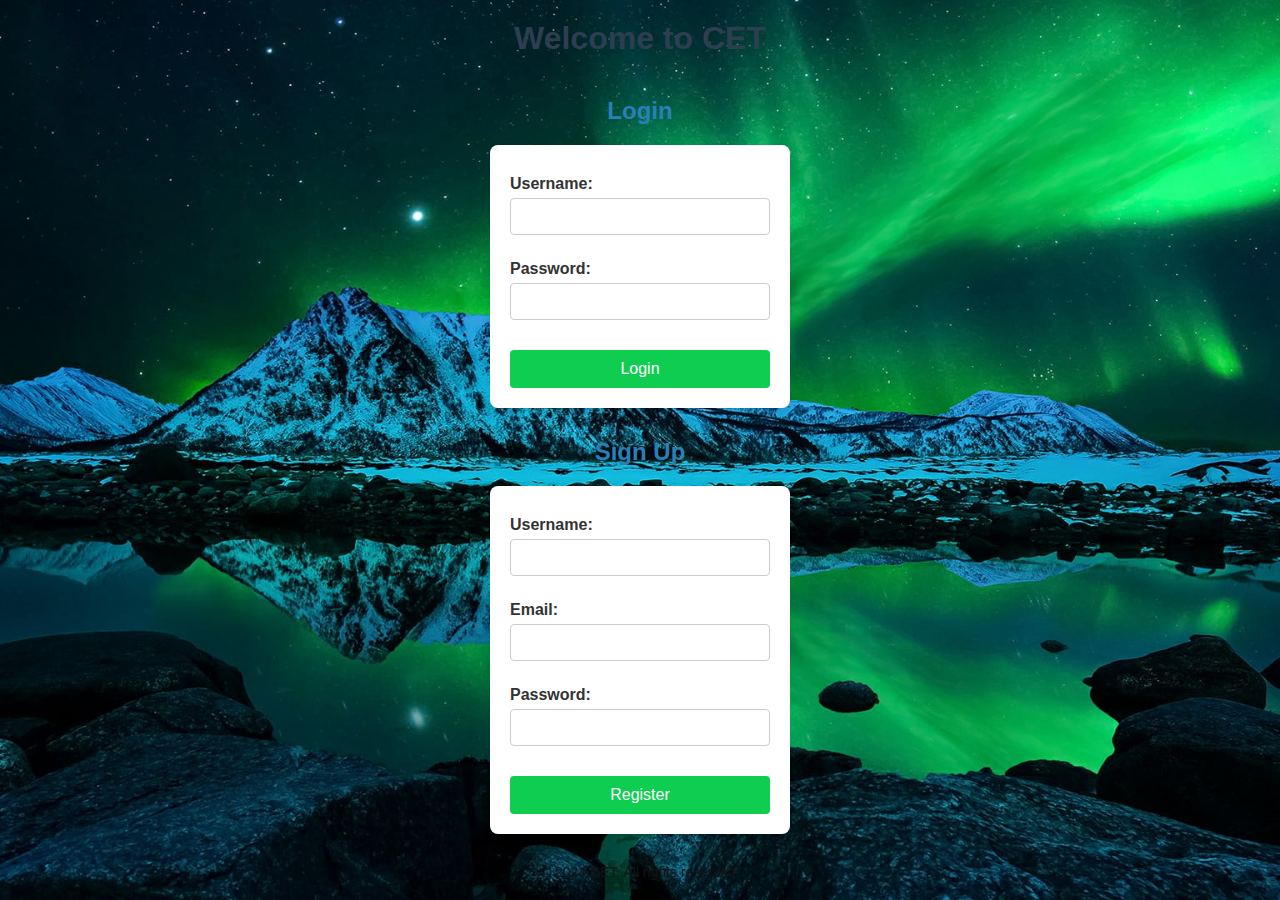
==== login.html @ 136484b3 "Initial commit" ====
<!DOCTYPE html>
<html lang="en">
<head>
    <meta charset="UTF-8">
    <meta name="viewport" content="width=device-width, initial-scale=1.0">
    <title>Login / Sign Up</title>
    <link rel="stylesheet" href="styles.css"/>
    <style>
        body {
            font-family: 'Kumbh Sans', sans-serif;
            background-color: #f4f4f4;
            color: #333;
            margin: 0;
            padding: 0;
            display: flex;
            flex-direction: column;
            align-items: center;
            justify-content: center;
            height: 100vh;
        }

        h1 {
            margin-bottom: 20px;
            color: #2c3e50;
        }

        h2 {
            margin: 20px 0 10px;
            color: #2980b9;
        }

        form {
            background: white;
            padding: 20px;
            border-radius: 8px;
            box-shadow: 0 2px 10px rgba(0, 0, 0, 0.1);
            width: 300px;
            margin: 10px 0;
        }

        label {
            display: block;
            margin-bottom: 5px;
            font-weight: bold;
        }

        input[type="text"],
        input[type="email"],
        input[type="password"] {
            width: 100%;
            padding: 10px;
            margin-bottom: 15px;
            border: 1px solid #ccc;
            border-radius: 4px;
        }

        button {
            background-color: #0fcd51;
            color: white;
            border: none;
            padding: 10px;
            border-radius: 4px;
            cursor: pointer;
            width: 100%;
            font-size: 16px;
        }

        button:hover {
            background-color: #ca0e92;
        }

        .footer {
            margin-top: 20px;
            font-size: 14px;
            color: #141414;
        }
    </style>
</head>
<body>
    <h1>Welcome to CET</h1>
    
    <h2>Login</h2>
    <form action="login.php" method="POST">
        <label for="username">Username:</label>
        <input type="text" id="username" name="username" required>
        
        <label for="password">Password:</label>
        <input type="password" id="password" name="password" required>
        
        <button type="submit">Login</button>
    </form>

    <h2>Sign Up</h2>
    <form action="signup.php" method="POST">
        <label for="signup-username">Username:</label>
        <input type="text" id="signup-username" name="username" required>
        
        <label for="signup-email">Email:</label>
        <input type="email" id="signup-email" name="email" required>
        
        <label for="signup-password">Password:</label>
        <input type="password" id="signup-password" name="password" required>
        
        <button type="submit">Register</button>
    </form>

    <div class="footer">
        <p>&copy; 2024 CET. All rights reserved.</p>
    </div>
</body>
</html>
---- styles.css ----
* {
    box-sizing: border-box;
    margin: 0;
    padding: 0;
    font-family:'Kumbh Sans',sans-serif;
}
.navbar{
    background: rgb(0, 0, 0);
    height: 80px;
    justify-content: center;
    align-items: center;
    font-size: 1.2rem;
    position: sticky;
    top: 0;
    z-index: 999;
}

.navbar__container{
    display: flex;
    justify-content: space-between;
    height: 80px;
    z-index: 1;
    width: 100%;
    max-width: 1300px;
    margin: 0 auto;
    padding: 0 50px;
}
#navbar__logo{
    background-color: rgb(0, 0, 0);
    background-image: images/CET 2.svg;
    background-size: 100%;
    -webkit-background-clip: text;
    -moz-background-clip: text;
    -webkit-text-fill-color: transparent;
    -moz-text-fill-color: transparent;
    display: flex;
    align-items: center;
    cursor: pointer;
    text-decoration: none;
    font-size: 2rem;
}
.fa-gem{
    margin-right: 0.5rem;
}
.navbar__menu{
    display: flex;
    align-items: center;
    list-style: none;
    text-align: center;    
}
.navbar__item{
    height: 80px;   
}
.navbar__links {
    color: rgb(255, 255, 255);
    display: flex;
    align-items: center;
    justify-content: center;
    text-decoration: none;
    padding: 0 1rem;
    height: 100%;
}
.navbar__btn {
    display: flex;
    justify-content: center;
    align-items: center;
    padding:0 1rem;
    width: 100%;
}
.button {
    display: flex;
    justify-content: center;
    align-items: center;
    text-decoration: none;
    padding: 10px 20px;
    height: 100%;
    border: none;
    outline: none;
    border-radius: 4px;
    background: #128905;
    color: #fff;
}
.button:hover{
    background:#083403;
    transition: all 0.3s ease;
}
.navbar__links:hover{
    color:rgb(16, 117, 117);
    transition: all 0.3s ease;
}
@media screen and (max-width: 960px){
    .navbar__container{
        display: flex;
        justify-content: space-between;
        height: 80px;
        z-index: 1;
        width: 100%;
        max-width: 1300px;
        padding: 0;
    }
    .navbar__menu{
        display: grid;
        grid-template-columns: auto;
        margin: 0;
        width: 100%;
        position: absolute;
        top: -1000px;
        opacity: 0;
        transition: all 0.5s ease;
        height: 50vh;
        z-index: -1;
        background: #131313;
    }

    .navbar__menu.active{
        background: #131313;
        top: 100%;
        opacity: 1;
        transition: all 0.5s ease;
        z-index: 99;
        height: 50vh;
        font-size: 1.6rem;
    }

    #navbar__logo{
        padding-left: 25px;      
    }
    .navbar__toggle .bar{
        width: 25px;
        height: 3px;
        margin: 5px auto;
        transition: all 0.3s ease-in-out;
        background: #fff;
    }

    .navbar__item{
        width:100%;
    }

    .navbar__links{
        text-align: center;
        padding: 2rem;
        width: 100%;
        display:table;
    }

    #mobile-menu{
        position: absolute;
        top: 20%;
        right: 5%;
        transform: translate(5%, 20%);
    }

    .navbar___btn{
        padding-bottom: 2 rem;
    }

    .button{
        display: flex;
        justify-content: center;
        align-items: center;
        width: 80%;
        height: 80px;
        margin: 0;
    }

    .navbar__toggle .bar{
        display: block;
        cursor: pointer;
    }
     
    #mobile-menu.is-active .bar:nth-child(2) {
        opacity: 0;
    }

    #mobile-menu.is-active .bar:nth-child(1){
        transform: translateY(8px) rotate(45deg);       
    }

    #mobile-menu.is-active .bar:nth-child(3){
        transform: translateY(-8px) rotate(-45deg);       
    }
}
/* ABOUT US */
.main{
    background-color: #141414;    
}

.main__container {
display: grid;
grid-template-columns: 1fr 1fr;
align-items: center;
justify-self: center;
margin: 0 auto;
height: 110vh;
background-color: #141414;
z-index: 1;
width: 100%;
max-width: 1300px;
padding: 0 50px;
}
.main__content h1{
    font-size:4rem;
    background-color: #044b0c;
    background-image: linear-gradient(to top, rgb(6, 87, 5) 0% , rgb(34, 236, 12) 100%);
    background-size: 100%;
    -webkit-background-clip: text;
    -moz-background-clip: text;
    -webkit-text-fill-color: transparent;
    -moz-text-fill-color:transparent;
}
.main__content h2{
    font-size:4rem;
    background-color: #044b0c;
    background-image: linear-gradient(to top, rgb(88, 88, 88) 0% , rgb(255, 255, 255) 100%);
    background-size: 100%;
    -webkit-background-clip: text;
    -moz-background-clip: text;
    -webkit-text-fill-color: transparent;
    -moz-text-fill-color:transparent;
}

.main__content p{
    margin-top:1rem;
    font-size: 2rem;
    font-weight:700;
    color: white;
}

.main__btn{
    font-size: 1rem;
    background-image: linear-gradient(to top, #ff0000 0%, #7a0a7a 100%);
    padding: 14px 32px;
    border: none;
    border-radius: 4px;
    color:white;
    margin-top: 2rem;
    cursor: pointer;
    position: relative;
    transition: all 0.35s;
    outline: none;
}
.main__btn a {
    position: relative;
    z-index: 2;
    color: white;
    text-decoration: none;
}

.main__btn:after{
    position: absolute;
    content: '';
    top: 0;
    left:0;
    width:0;
    height: 100%;
    background: #4837ff;
    transition: all 0.35s;
    border-radius: 4px;        
}

.main__btn:hover{
    color: #fff;
}

.main__btn:hover:after{
    width: 100%;
}

.main__img--container{
    text-align: center;
}

#main__img{
    height: 80%;
    width: 80%;
}

/*Mobile resposive*/
@media screen and (max-width: 768px){
    .main_container{
        display: grid;
        grid-template-columns: auto;
        align-items: center;
        justify-self: center;
        width: 100%;
        margin: 0 auto;
        height: 90vh;
    }

    .main__content{
        text-align:center;
        margin-bottom: 4rem;
    }

    .main__content h1{
        font-size: 2.5rem;
        margin-top: 2rem;
    }
    .main__content h2{
        font-size: 3rem;
    }
    
    .main__content p{
        margin-top: 1rem;
        font-size: 1.5rem;
        }
}

@media screen and (max-width: 480px)
 {
    
    .main__content h1{
        font-size: 2rem;
        margin-top: 3rem;
    }
    .main__content h2{
        font-size: 2rem;
    }
    
    .main__content p{
        margin-top: 2rem;
        font-size: 1.5rem;
        }
        .main__btn {
            padding: 12px 36px;
            margin: 2.5rem 0;
        }
}

/*our services css*/

.services{
    background: #141414;
    display: flex;
    flex-direction: column;
    align-items: center;
    height: 128vh;
}

.services h1 {
    background-color: #128905;
    background-image: linear-gradient(to right,
    #015701 0%,#02720a 0%,#026d12 21%, #02cc20 52%,#00ee00 78%
    #00ed1c 100%);
    background-size: 100%;
    margin-bottom: 5rem;
    font-size: 2.5rem;
    -webkit-background-clip: text;
    -moz-background-clip: text;
    -webkit-text-fill-color: transparent;
    -moz-text-fill-color:transparent;
}

.services__container{
    display: flex;
    justify-content: center;
    flex-wrap: wrap;
}

.services__card{
    margin: 1rem;
    height: 525px;
    width: 400px;
    border-radius: 4px;
    background-image: linear-gradient(to bottom,
    rgba(0,0,0,0)0%,rgba(17,17,17,0.6)100%),
    url('/images/Calc.jpg');
    background-size: cover;
    position: relative;
    color: #fff;
}

.services__card:nth-child(2){
    background-image: linear-gradient(to bottom,
    rgba(0,0,0,0)0%,rgba(17,17,17,0.6)100%),
    url('/images/Car.jpg');
}

.services h2{
    position: absolute;
    top: 350px;
    left:30px;
}

.services__card p {
    position: absolute;
    top: 400px;
    left:30px;
}

.services__card button{
    color: #fff;
    padding: 10px 20px;
    border: none;
    outline:none;
    border-radius: 4px;
    background: #00ee00;
    position: absolute;
    top: 440px;
    left: 30px;
    font-size: 1rem;
    cursor: pointer;
}

.services__card:hover{
    transform: scale(1.075);
    transition:0.2s ease-in;
    cursor: pointer;
}

@media screen and (max-width: 960px){
    .services{
        height: 1600px;
    }
    .services h1{
        font-size: 2rem;
        margin-top: 12rem;
    }
}

@media screen and (max-width: 480px){
    .services {
        height: 1400px;
    }
    .services h1{
        font-size: 1.2rem;
    }
    
    .services__card{
        width: 300px;
    }
}

/* Footer CSS*/
.footer__container{
    background-color: #141414;
    padding: 5rem 0;
    display: flex;
    flex-direction: column;
    justify-content: center;
    align-items: center;
}

#footer__logo{
    color:#00ed1c;
    display: flex;
    align-items: center;
    cursor: pointer;
    text-decoration: none;
    font-size: 2rem;
}

.footer__links{
    width: 100%;
    max-width: 1000px;
    display: flex;
    justify-content: center;  
}

.footer__link--wrapper{
    display: flex;
}

.footer__link--items{
    display: flex;
    flex-direction: column;
    align-items: flex-start;
    margin: 16px;
    text-align: left;
    width: 160px;
    box-sizing: border-box;
}

.footer__link--items h2{
    margin-bottom: 16px;
}

.footer__link--items >h2{
    color:#00ee00;
}

.footer__link--items a{
    color:#fff;
    text-decoration: none;
    margin-bottom: 0.5rem;
}

.footer__link--items a:hover{
    color:#e9e9e9;
    transition: 0.3s ease-out;
}

/* SOCIAL ICONS*/
.website__right {
    color: #fff;
}
@media screen and (max-width: 820px){
    .footer__links{
        padding-top: 2rem;
    }
    #footer__logo{
        margin-bottom:2rem;
    }
    .website__right{
        margin-bottom: 2rem;
    }

    .footer__link--wrapper{
        flex-direction: column;
    }
}

@media screen and (max-width: 480px){
    .footer__link--items{
        margin: 0;
        padding: 10px;
        width:100%;
    }
}



/* Calculator Container */
body {
    background-image: url('/images/SIGNUP.jpg'); /* Replace with your image path */
    background-size: cover; /* Cover the entire viewport */
    background-position: center; /* Center the image */
    background-repeat: no-repeat; /* Prevent the image from repeating */
    color: #141414; /* Default text color */
}

.calculator__container {
    max-width: 600px;
    margin: 20px auto;
    padding: 20px;
    background-color: rgba(255, 255, 255, 0.9); /* White background with slight transparency */
    border-radius: 8px;
    box-shadow: 0 2px 10px rgba(0, 0, 0, 0.1);
}

.calculator__container h1 {
    text-align: center;
    color: #4CAF50; /* Green color for the title */
}

form {
    display: flex;
    flex-direction: column;
}

label {
    margin: 10px 0 5px;
    font-weight: bold;
}

input[type="number"],
input[type="text"] {
    padding: 10px;
    border: 1px solid #ccc;
    border-radius: 5px;
}

button {
    margin-top: 15px;
    padding: 10px;
    background-color: #029e07; /* Green button */
    color: white;
    border: none;
    border-radius: 5px;
    cursor: pointer;
}

button:hover {
    background-color: #048f0b; /* Darker green on hover */
}

/* Result Section */
#result {
    margin-top: 20px;
    padding: 10px;
    background-color: #e7f3fe; /* Light blue background for results */
    border: 1px solid #b3d4fc; /* Blue border */
    border-radius: 5px;
}

/* Footer Styles */
.footer__container {
    background-color: #141414; /* Dark background for footer */
    color: #fff; /* White text for footer */
    padding: 20px;
    text-align: center;
}

.footer__links {
    display: flex;
    justify-content: space-around;
    flex-wrap: wrap;
}

.footer__link--items {
    margin: 10px;
}

.footer__link--items a {
    color: #fff; /* White text for footer links */
    text-decoration: none;
}

.footer__link--items a:hover {
    text-decoration: underline; /* Underline on hover */
}

.social__media {
    margin-top: 20px;
}

.website__right {
    margin-top: 10px;
}



h1 {
    margin-bottom: 20px;
    color: #0cb000;
}

.CAR_DATA_INPUT {
    display: flex;
    flex-direction: column;
    align-items: center; /* Center the form horizontally */
}

form {
    background: white;
    padding: 20px;
    border-radius: 8px;
    box-shadow: 0 2px 10px rgba(0, 0, 0, 0.1);
    width: 300px; /* Set a fixed width for the form */
    margin: 10px auto; /* Center the form horizontally */
}

label {
    display: block;
    margin-bottom: 5px;
    font-weight: bold;
}

input[type="text"],
input[type="number"],
input[type="color"] {
    width: 100%;
    padding: 10px;
    margin-bottom: 15px;
    border: 1px solid #ccc;
    border-radius: 4px;
}

.button {
    background-color: #00a83b;
    color: white;
    border: none;
    padding: 10px;
    border-radius: 4px;
    cursor: pointer;
    width: 100%;
    font-size: 16px;
}

.button:hover {
    background-color: #ca0e92;
}
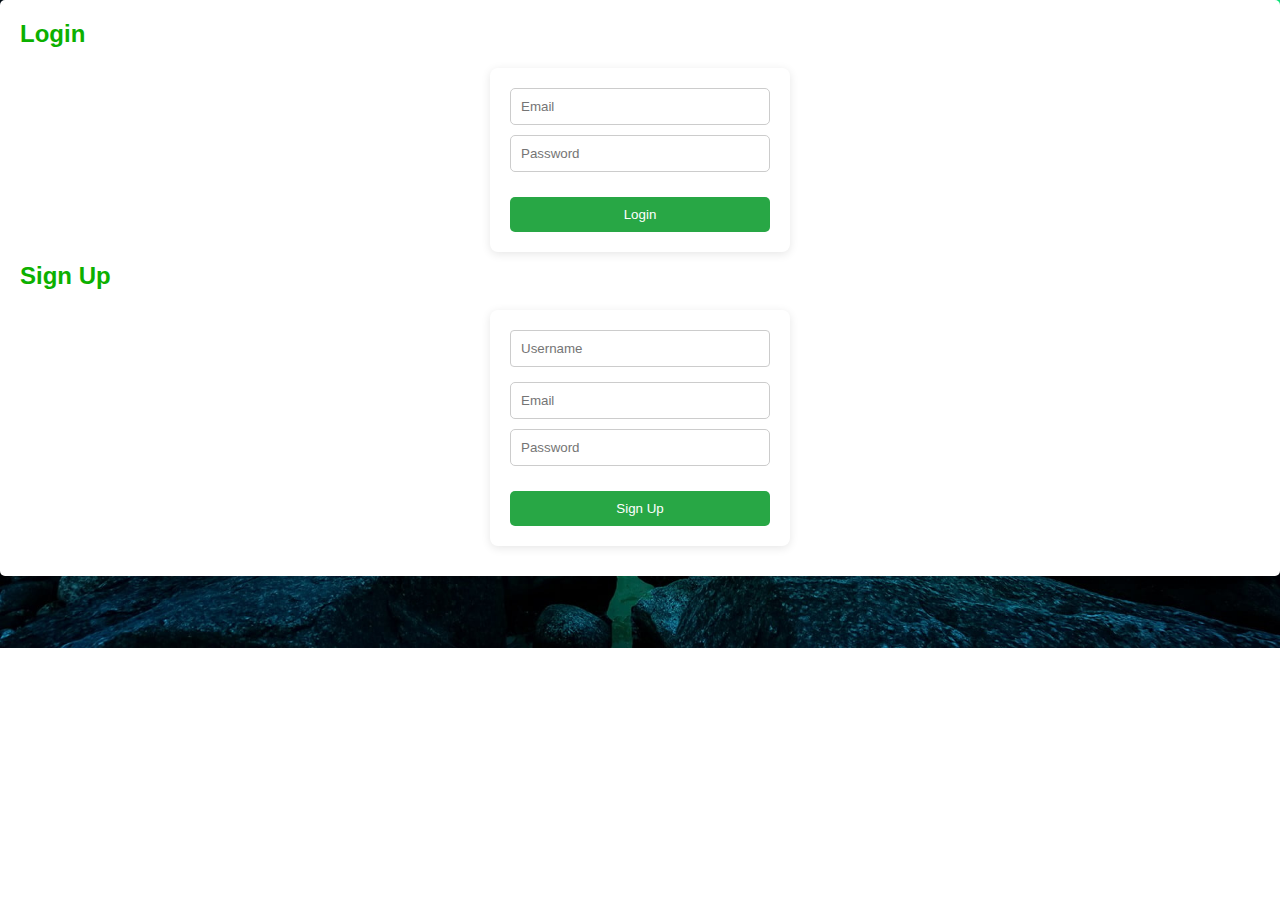
==== commit f1178253: "CHANGES" ====
--- a/login.html
+++ b/login.html
@@ -5,107 +5,23 @@
     <meta name="viewport" content="width=device-width, initial-scale=1.0">
     <title>Login / Sign Up</title>
     <link rel="stylesheet" href="styles.css"/>
-    <style>
-        body {
-            font-family: 'Kumbh Sans', sans-serif;
-            background-color: #f4f4f4;
-            color: #333;
-            margin: 0;
-            padding: 0;
-            display: flex;
-            flex-direction: column;
-            align-items: center;
-            justify-content: center;
-            height: 100vh;
-        }
-
-        h1 {
-            margin-bottom: 20px;
-            color: #2c3e50;
-        }
-
-        h2 {
-            margin: 20px 0 10px;
-            color: #2980b9;
-        }
-
-        form {
-            background: white;
-            padding: 20px;
-            border-radius: 8px;
-            box-shadow: 0 2px 10px rgba(0, 0, 0, 0.1);
-            width: 300px;
-            margin: 10px 0;
-        }
-
-        label {
-            display: block;
-            margin-bottom: 5px;
-            font-weight: bold;
-        }
-
-        input[type="text"],
-        input[type="email"],
-        input[type="password"] {
-            width: 100%;
-            padding: 10px;
-            margin-bottom: 15px;
-            border: 1px solid #ccc;
-            border-radius: 4px;
-        }
-
-        button {
-            background-color: #0fcd51;
-            color: white;
-            border: none;
-            padding: 10px;
-            border-radius: 4px;
-            cursor: pointer;
-            width: 100%;
-            font-size: 16px;
-        }
-
-        button:hover {
-            background-color: #ca0e92;
-        }
-
-        .footer {
-            margin-top: 20px;
-            font-size: 14px;
-            color: #141414;
-        }
-    </style>
 </head>
 <body>
-    <h1>Welcome to CET</h1>
-    
-    <h2>Login</h2>
-    <form action="login.php" method="POST">
-        <label for="username">Username:</label>
-        <input type="text" id="username" name="username" required>
-        
-        <label for="password">Password:</label>
-        <input type="password" id="password" name="password" required>
-        
-        <button type="submit">Login</button>
-    </form>
-
-    <h2>Sign Up</h2>
-    <form action="signup.php" method="POST">
-        <label for="signup-username">Username:</label>
-        <input type="text" id="signup-username" name="username" required>
-        
-        <label for="signup-email">Email:</label>
-        <input type="email" id="signup-email" name="email" required>
-        
-        <label for="signup-password">Password:</label>
-        <input type="password" id="signup-password" name="password" required>
-        
-        <button type="submit">Register</button>
-    </form>
-
-    <div class="footer">
-        <p>&copy; 2024 CET. All rights reserved.</p>
+    <div class="container">
+        <h1>Login</h1>
+        <form id="login-form">
+            <input type="email" placeholder="Email" required>
+            <input type="password" placeholder="Password" required>
+            <button type="submit">Login</button>
+        </form>
+        <h1>Sign Up</h1>
+        <form id="signup-form">
+            <input type="text" placeholder="Username" required>
+            <input type="email" placeholder="Email" required>
+            <input type="password" placeholder="Password" required>
+            <button type="submit">Sign Up</button>
+        </form>
     </div>
+    <script src="app.js"></script>
 </body>
 </html>--- a/styles.css
+++ b/styles.css
@@ -671,3 +671,41 @@
 .button:hover {
     background-color: #ca0e92;
 }
+
+
+.container {
+    background: white;
+    padding: 20px;
+    border-radius: 5px;
+    box-shadow: 0 0 10px rgba(0, 0, 0, 0.1);
+}
+
+h1 {
+    font-size: 24px;
+    margin-bottom: 20px;
+}
+
+form {
+    display: flex;
+    flex-direction: column;
+}
+
+input {
+    margin-bottom: 10px;
+    padding: 10px;
+    border: 1px solid #ccc;
+    border-radius: 5px;
+}
+
+button {
+    padding: 10px;
+    background-color: #28a745;
+    color: white;
+    border: none;
+    border-radius: 5px;
+    cursor: pointer;
+}
+
+button:hover {
+    background-color: #218838;
+}
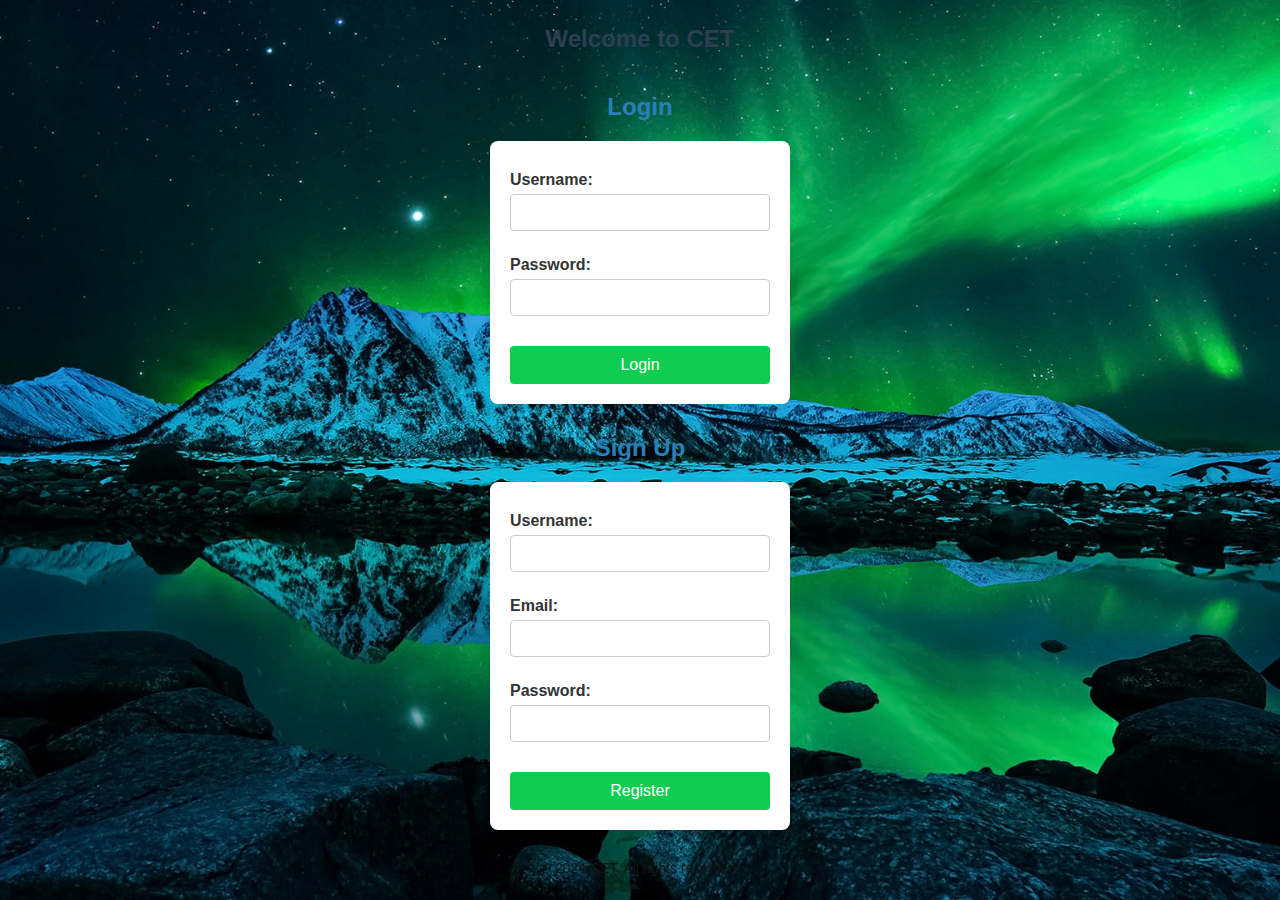
==== commit bf4aff23: "Update login.html" ====
--- a/login.html
+++ b/login.html
@@ -5,23 +5,97 @@
     <meta name="viewport" content="width=device-width, initial-scale=1.0">
     <title>Login / Sign Up</title>
     <link rel="stylesheet" href="styles.css"/>
+    <style>
+        body {
+            font-family: 'Kumbh Sans', sans-serif;
+            background-color: #f4f4f4;
+            color: #333;
+            margin: 0;
+            padding: 0;
+            display: flex;
+            flex-direction: column;
+            align-items: center;
+            justify-content: center;
+            height: 100vh;
+        }
+        h1 {
+            margin-bottom: 20px;
+            color: #2c3e50;
+        }
+        h2 {
+            margin: 20px 0 10px;
+            color: #2980b9;
+        }
+        form {
+            background: white;
+            padding: 20px;
+            border-radius: 8px;
+            box-shadow: 0 2px 10px rgba(0, 0, 0, 0.1);
+            width: 300px;
+            margin: 10px 0;
+        }
+        label {
+            display: block;
+            margin-bottom: 5px;
+            font-weight: bold;
+        }
+        input[type="text"],
+        input[type="email"],
+        input[type="password"] {
+            width: 100%;
+            padding: 10px;
+            margin-bottom: 15px;
+            border: 1px solid #ccc;
+            border-radius: 4px;
+        }
+        button {
+            background-color: #0fcd51;
+            color: white;
+            border: none;
+            padding: 10px;
+            border-radius: 4px;
+            cursor: pointer;
+            width: 100%;
+            font-size: 16px;
+        }
+        button:hover {
+            background-color: #ca0e92;
+        }
+        .footer {
+            margin-top: 20px;
+            font-size: 14px;
+            color: #141414;
+        }
+    </style>
 </head>
 <body>
-    <div class="container">
-        <h1>Login</h1>
-        <form id="login-form">
-            <input type="email" placeholder="Email" required>
-            <input type="password" placeholder="Password" required>
-            <button type="submit">Login</button>
-        </form>
-        <h1>Sign Up</h1>
-        <form id="signup-form">
-            <input type="text" placeholder="Username" required>
-            <input type="email" placeholder="Email" required>
-            <input type="password" placeholder="Password" required>
-            <button type="submit">Sign Up</button>
-        </form>
+    <h1>Welcome to CET</h1>
+    
+    <h2>Login</h2>
+    <form action="login.php" method="POST">
+        <label for="username">Username:</label>
+        <input type="text" id="username" name="username" required>
+        
+        <label for="password">Password:</label>
+        <input type="password" id="password" name="password" required>
+        
+        <button type="submit">Login</button>
+    </form>
+    <h2>Sign Up</h2>
+    <form action="signup.php" method="POST">
+        <label for="signup-username">Username:</label>
+        <input type="text" id="signup-username" name="username" required>
+        
+        <label for="signup-email">Email:</label>
+        <input type="email" id="signup-email" name="email" required>
+        
+        <label for="signup-password">Password:</label>
+        <input type="password" id="signup-password" name="password" required>
+        
+        <button type="submit">Register</button>
+    </form>
+    <div class="footer">
+        <p>&copy; 2024 CET. All rights reserved.</p>
     </div>
-    <script src="app.js"></script>
 </body>
-</html>+</html>
